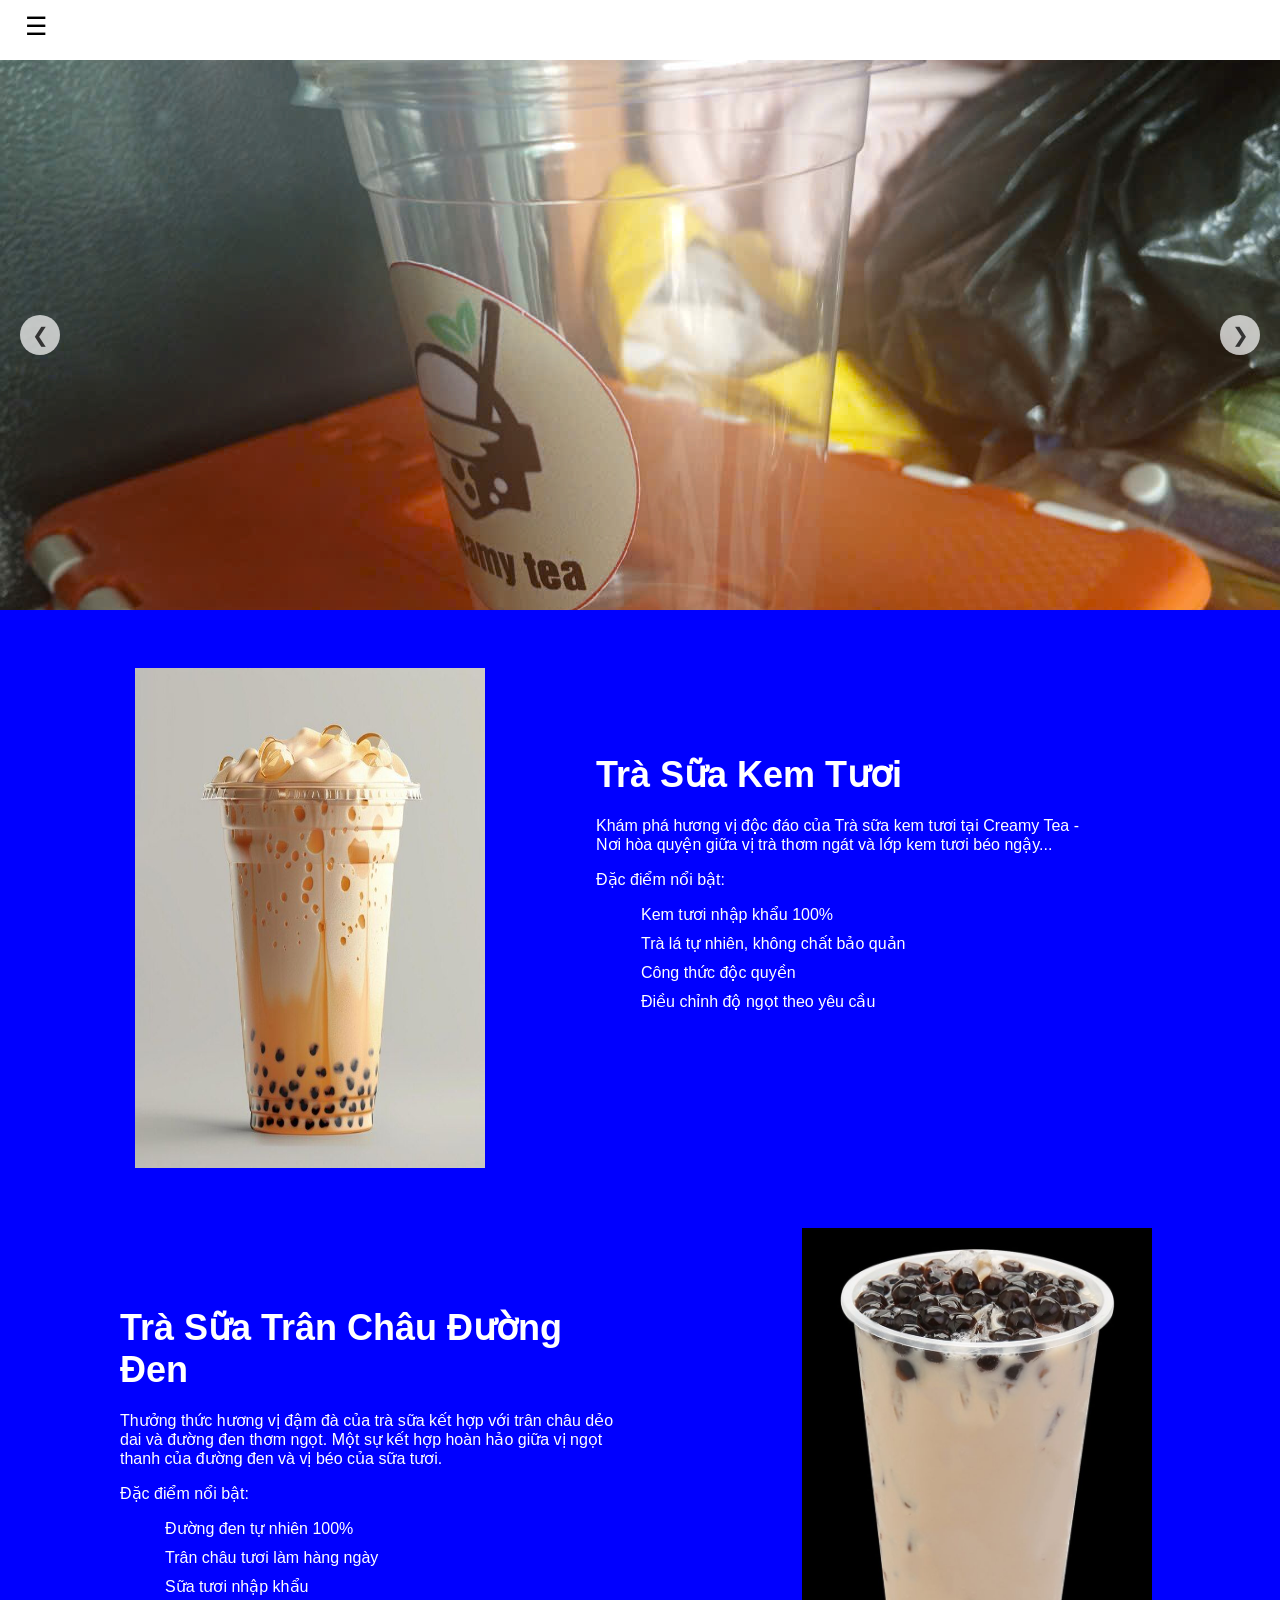
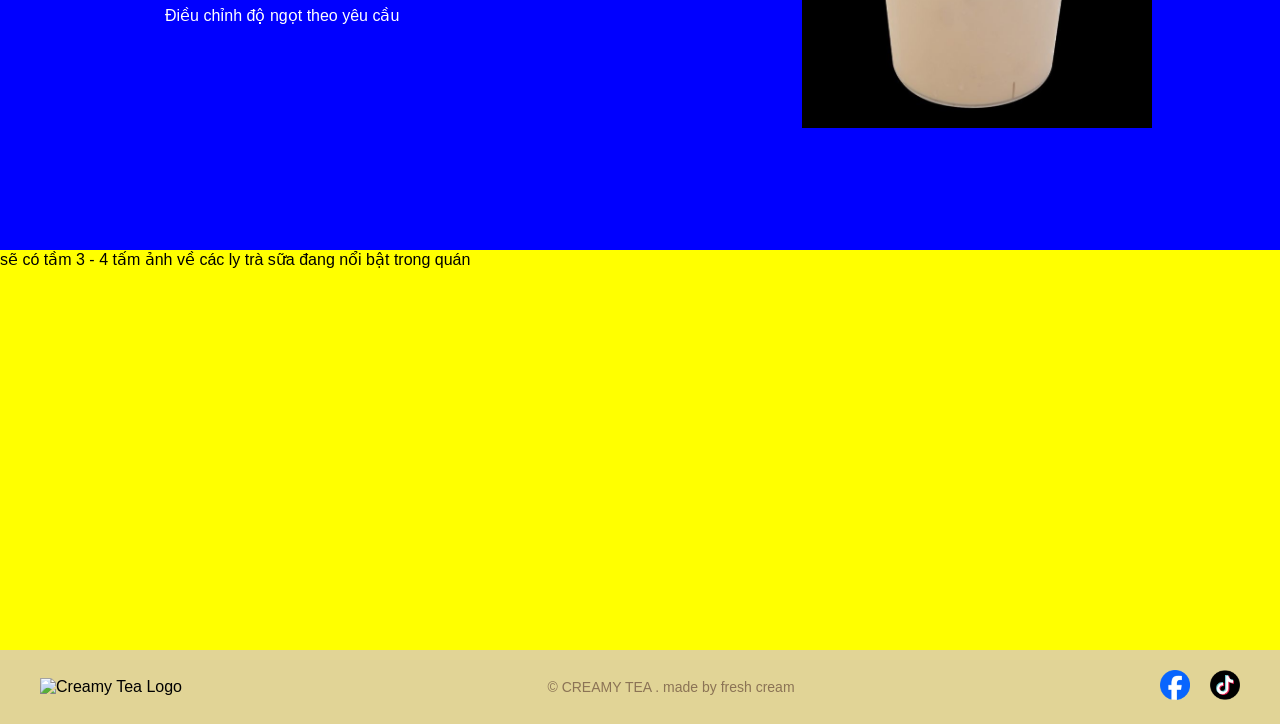
==== index.html @ b4806345 "init project" ====
<!DOCTYPE html>
<html lang="vi">
<head>
    <meta charset="UTF-8">
    <meta name="viewport" content="width=device-width, initial-scale=1.0">
    <title>Menu Toggle</title>
    <link rel="stylesheet" href="Styles/css2.css">
</head>	
<body>
<div class="tong">
    <div class="header">
        <div class="tren">
            <div class="iconcha">
                <div class="icon">☰</div>
            </div>
            <div class="menu">
                <nav>
                    <a href="#">Trang Chủ</a>
                    <a href="#">Về Chúng Tôi</a>
                    <a href="#">Menu</a>
                    <a href="#">Tin Tức</a>
                    <a href="#">Liên hệ</a>
                </nav>
            </div>
        </div>
    </div>
    <div class="anh1">
        <div class="slider">
            <div class="slides">
                <img src="images/z6484029260688_ad6834a02eac2099fd69224e13941f91.jpg" alt="Slide 1">
                <img src="images/z6484029275765_c1edc2a059b6dde6949c4bc2cd8860d1.jpg" alt="Slide 2">
                <img src="images/z6484029289187_9aa18e1adf08a17791298acce7031db7.jpg" alt="Slide 3">
            </div>
            <button class="prev">❮</button>
            <button class="next">❯</button>
        </div>
    </div>
	<div class="sanphamtuongchung">
	<div class="product-section">
        <img src="images/Chocolate Milk Photos - Download Free High-Quality Pictures _ Freepik.jpg" >
        <div class="intro-text">
            <h2>Trà Sữa Kem Tươi</h2>
            <p>Khám phá hương vị độc đáo của Trà sữa kem tươi tại Creamy Tea - Nơi hòa quyện giữa vị trà thơm ngát và lớp kem tươi béo ngậy...</p>
            <p>Đặc điểm nổi bật:</p>
            <ul>
                <li>Kem tươi nhập khẩu 100%</li>
                <li>Trà lá tự nhiên, không chất bảo quản</li>
                <li>Công thức độc quyền</li>
                <li>Điều chỉnh độ ngọt theo yêu cầu</li>
            </ul>
        </div>
    </div>
		<div class="chandauduongden">
		<img src="images/tải xuống.jpg">
			<div class="gioithieu2">
			<div class="chandauduongden-text">
            <h2>Trà Sữa Trân Châu Đường Đen</h2>
            <p>Thưởng thức hương vị đậm đà của trà sữa kết hợp với trân châu dẻo dai và đường đen thơm ngọt. Một sự kết hợp hoàn hảo giữa vị ngọt thanh của đường đen và vị béo của sữa tươi.</p>
            
            <p>Đặc điểm nổi bật:</p>
            <ul>
                <li>Đường đen tự nhiên 100%</li>
                <li>Trân châu tươi làm hàng ngày</li>
                <li>Sữa tươi nhập khẩu</li>
                <li>Điều chỉnh độ ngọt theo yêu cầu</li>
            </ul>
        </div>
			</div>
		</div>
    
  
</div>
	<div class="sanphamnoibat">
	sẽ có tầm 3 - 4 tấm ảnh về các ly trà sữa đang nổi bật trong quán
	</div>
	<div class="bottom">
        <div class="bottom-content">
            <div class="logo">
                <img src="../../CODE/logo.jpg" alt="Creamy Tea Logo" height="200" width="100">
            </div>
            <div class="copyright">
                © CREAMY TEA . made by fresh cream
            </div>
            <div class="social-icons">
                <a href="#"><img src="images/facebook logos vector (AI, EPS, SVG, PDF, CDR) free download_preview_rev_1.png" alt="Facebook"></a>
                <a href="#"><img src="images/Tik Tok Icon Circle PNG Transparent With Clear Background ID 473286 _ TopPNG_preview_rev_1.png" alt="TikTok"></a>
            </div>
        </div>
    </div>
</div>
<script>
    document.querySelector('.icon').addEventListener('click', function() {
        document.querySelector('.menu').classList.toggle('active');
    });
    
    
    let currentSlide = 0;
    const slides = document.querySelector('.slides');
    
    document.querySelector('.next').addEventListener('click', () => {
        currentSlide = (currentSlide + 1) % 3;
        slides.style.transform = `translateX(-${currentSlide * 33.33}%)`;
    });
    
    document.querySelector('.prev').addEventListener('click', () => {
        currentSlide = (currentSlide - 1 + 3) % 3;
        slides.style.transform = `translateX(-${currentSlide * 33.33}%)`;
    });
</script>
</body>
</html>
---- Styles/css2.css ----
@charset "utf-8";
/* CSS Document */
body {
    font-family: Arial,sans-serif;
    margin: 0;
    padding: 0;
}
.tong {
    height: 1200px;
}

.tren {
    width: 100%;
    height: 60px;
    position: relative;
}

.menu {
    position: fixed;
    top: -60px; /* Ẩn menu lên trên */
    left: 0;
    width: 100%;
    height: 60px;
    background: black;
    transition: 0.5s ease;
    z-index: 999;
    display: flex;
    justify-content: center;
    align-items: center;
}

.menu.active {
    top: 0; /* Khi active, menu hiện ra ở vị trí đầu trang */
}

.menu nav {
    display: flex;
    flex-direction: row;
    gap: 50px;
}

.menu a {
    color: white;
    text-decoration: none;
    font-size: 18px;
}

.anh1 {
    height: 550px;
    width: 100%;
    background: red;
    margin: 0;
    padding: 0;
}

.anh1 p {
    margin: 0;
    padding: 0;
}

.icon {
    font-size: 25px;
    cursor: pointer;
    padding: 10px;
    position: fixed;
    top: 2px;
    left: 15px;
    z-index: 1000;
    background: transparent;
    border-radius: 5px;
    color: black;
}
.header {
    background-image: url("../../../CODE/cv.jpg");
}
.sanphamtuongchung {
    height: 1200px;
    width: 100%;
    background: blue;
    display: flex;
    flex-direction: column;
    padding: 20px;
}

.sanphamtuongchung img {
    width: 350px;
    height: 500px;
    margin-left: 9%;
    margin-top: 3%;
}

.sanphamtuongchung .intro-text {
    color: white;
    margin-left: 45%;
    margin-top: -35%;
    max-width: 500px;
}

.sanphamtuongchung h2 {
    font-size: 36px;
    margin-bottom: 20px;
}

.sanphamtuongchung ul {
    list-style-type: none;
    padding-left: 20px;
}

.sanphamtuongchung ul li {
    margin: 10px 0;
    position: relative;
    padding-left: 25px;
}
.sanphamnoibat {
    height: 400px;
    width: 100%;
    background: yellow;
}

.bottom {
    width: 100%;
    background-color:#E1D496;
	/* Màu kem nhạt */
    padding: 20px 0;
}

.bottom-content {
    display: flex;
    justify-content: space-between;
    align-items: center;
    max-width: 1200px;
    margin: 0 auto;
    padding: 0 20px;
}

.logo img {
    height: 100px;
}

.copyright {
    color: #8B7355;  /* Màu nâu kem */
    font-size: 14px;
}

.social-icons {
    display: flex;
    gap: 20px;
}

.social-icons img {
    width: 30px;
    height: 30px;
}

.slider {
    position: relative;
    width: 100%;
    height: 550px;
    overflow: hidden;
}

.slides {
    display: flex;
    width: 300%;
    transition: transform 0.5s ease-in-out;
}

.slides img {
    width: 33.33%;
    height: 550px;
    object-fit: cover;
}

.prev, .next {
    position: absolute;
    top: 50%;
    transform: translateY(-50%);
    background: rgba(255, 255, 255, 0.7);  /* Màu trắng với độ trong suốt */
    color: #333;  /* Màu chữ tối */
    width: 40px;
    height: 40px;
    border-radius: 50%;  /* Làm tròn nút */
    cursor: pointer;
    border: none;
    font-size: 20px;
    display: flex;
    align-items: center;
    justify-content: center;
    transition: 0.3s;
}

.prev:hover, .next:hover {
    background: rgba(255, 255, 255, 0.9);  /* Tăng độ đậm khi hover */
}

.prev {
    left: 20px;
}

.next {
    right: 20px;
}
.chandauduongden {
    margin-top: 190px;
    margin-left: 750px;
    width: 350px;
    height: 500px;
}

.chandauduongden-text {
    color: white;
    margin-left: -650px;
    margin-top: -130%;
    max-width: 500px;
}

.chandauduongden-text h2 {
    font-size: 36px;
    margin-bottom: 20px;
}

.chandauduongden-text ul {
    list-style-type: none;
    padding-left: 20px;
}

.chandauduongden-text ul li {
    margin: 10px 0;
    position: relative;
    padding-left: 25px;
}
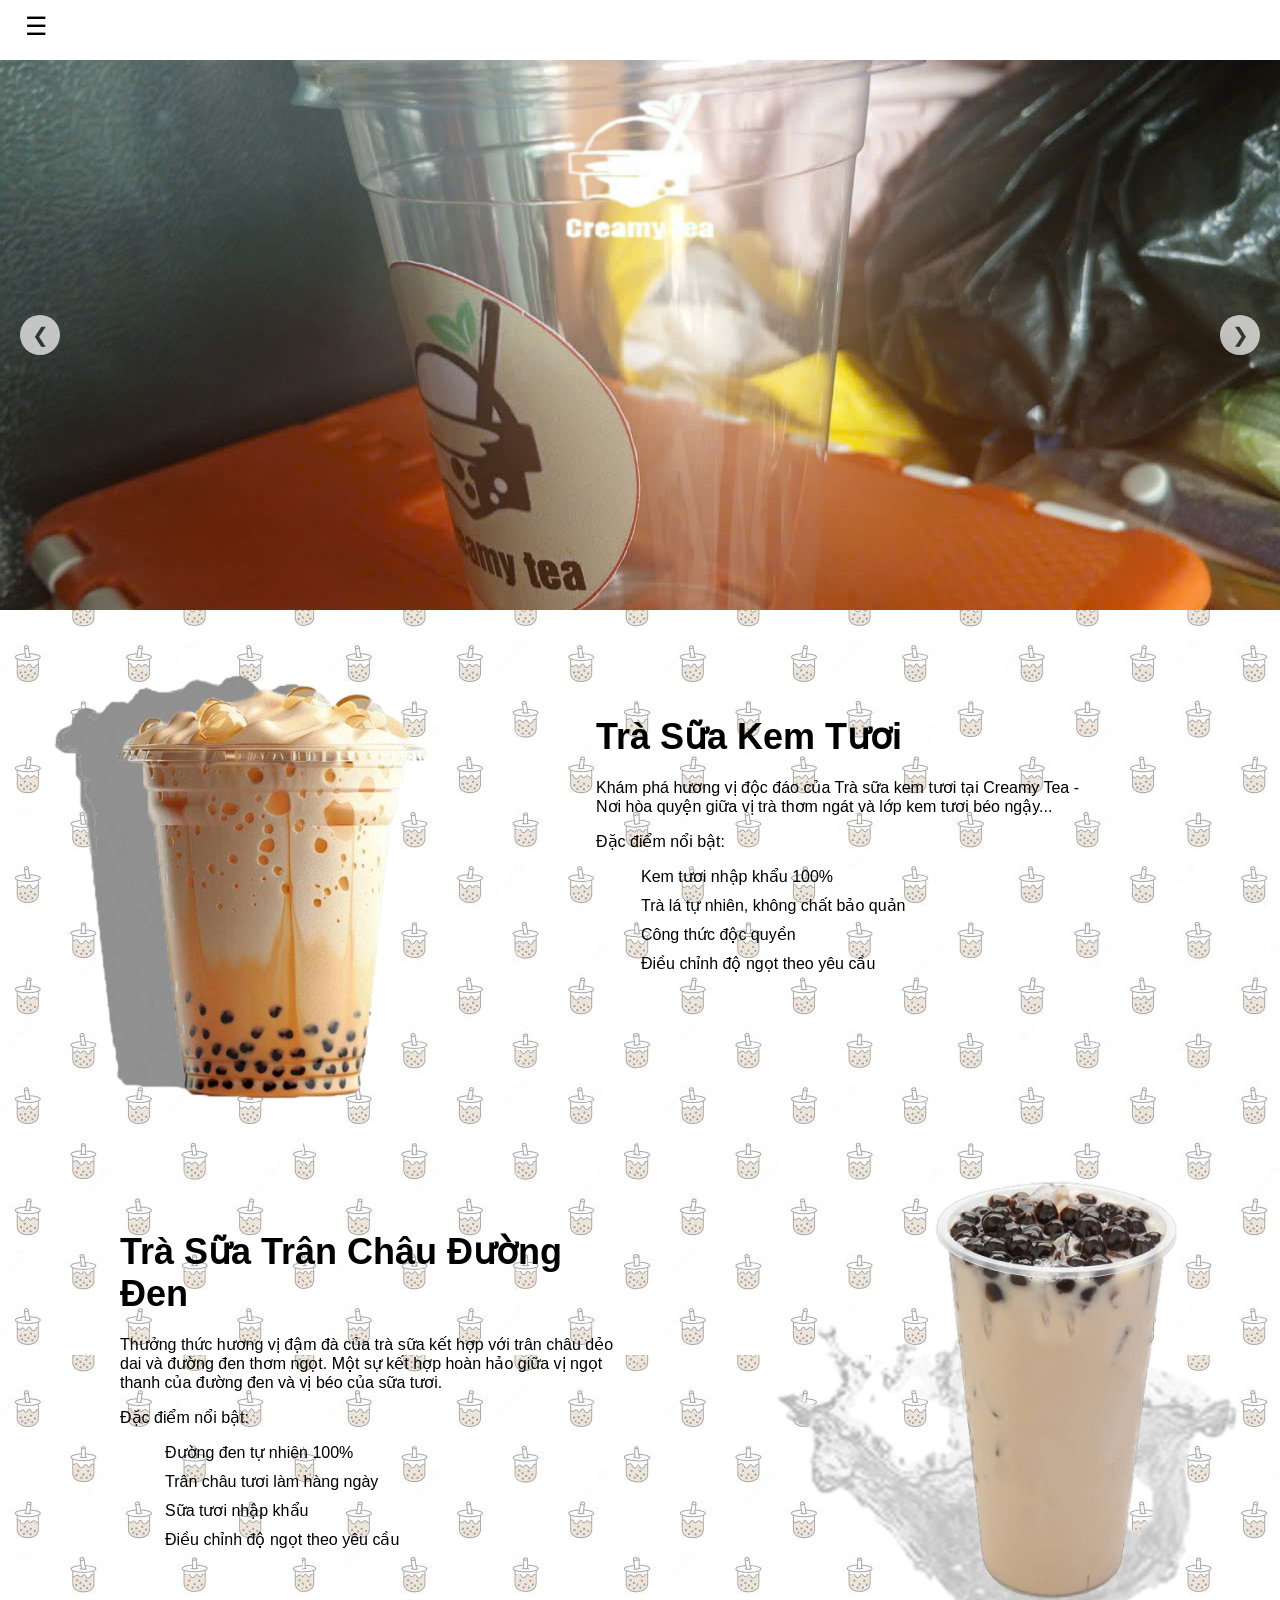
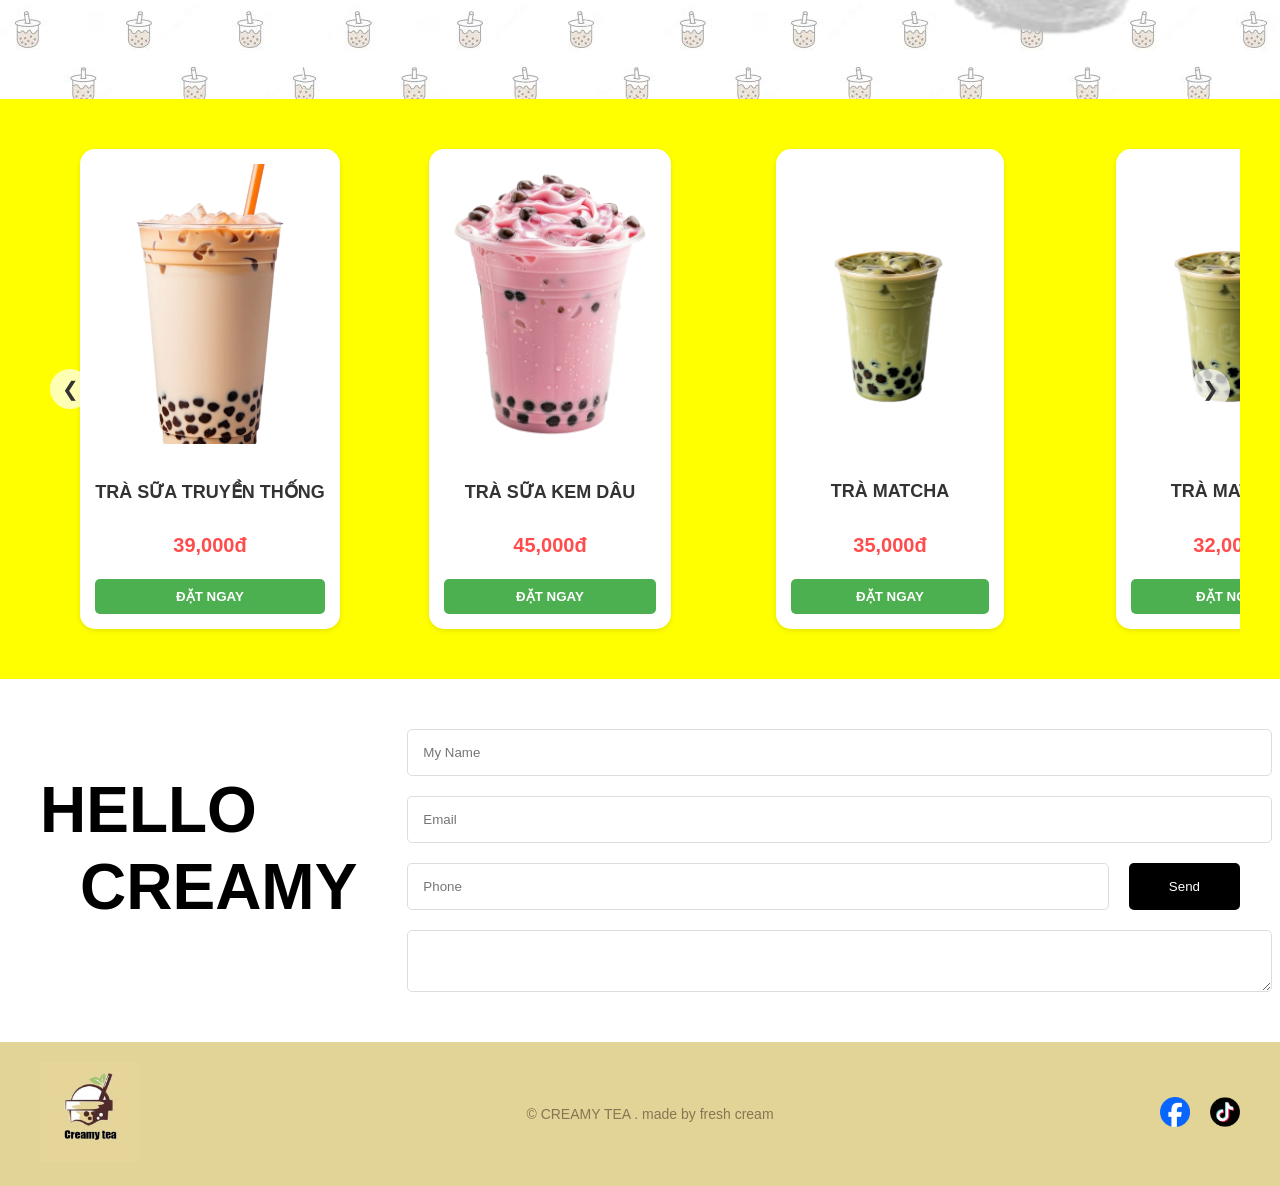
==== commit 344305a8: "ngay10/4" ====
--- a/index.html
+++ b/index.html
@@ -25,19 +25,24 @@
         </div>
     </div>
     <div class="anh1">
+        <img src="images/LOGO P2_preview_rev_1.png" class="anh1-overlay">
         <div class="slider">
             <div class="slides">
                 <img src="images/z6484029260688_ad6834a02eac2099fd69224e13941f91.jpg" alt="Slide 1">
                 <img src="images/z6484029275765_c1edc2a059b6dde6949c4bc2cd8860d1.jpg" alt="Slide 2">
                 <img src="images/z6484029289187_9aa18e1adf08a17791298acce7031db7.jpg" alt="Slide 3">
             </div>
+            <img src="images/LOGO P2_preview_rev_1.png" class="slider-overlay">
             <button class="prev">❮</button>
             <button class="next">❯</button>
         </div>
     </div>
 	<div class="sanphamtuongchung">
 	<div class="product-section">
-        <img src="images/Chocolate Milk Photos - Download Free High-Quality Pictures _ Freepik.jpg" >
+        <div class="image-container">
+            <img src="images/chocala_preview_rev_1.png" class="main-image">
+          
+        </div>
         <div class="intro-text">
             <h2>Trà Sữa Kem Tươi</h2>
             <p>Khám phá hương vị độc đáo của Trà sữa kem tươi tại Creamy Tea - Nơi hòa quyện giữa vị trà thơm ngát và lớp kem tươi béo ngậy...</p>
@@ -51,7 +56,7 @@
         </div>
     </div>
 		<div class="chandauduongden">
-		<img src="images/tải xuống.jpg">
+		<img src="images/anime water_preview_rev_1.png">
 			<div class="gioithieu2">
 			<div class="chandauduongden-text">
             <h2>Trà Sữa Trân Châu Đường Đen</h2>
@@ -71,19 +76,96 @@
   
 </div>
 	<div class="sanphamnoibat">
-	sẽ có tầm 3 - 4 tấm ảnh về các ly trà sữa đang nổi bật trong quán
-	</div>
+    <div class="gallery-container">
+        <div class="gallery">
+            <div class="gallery-item">
+                <div class="product-card">
+                    <img src="images/tea1.png" alt="Trà Sữa Nướng">
+                    <h3>TRÀ SỮA TRUYỀN THỐNG</h3>
+                    <p class="price">39,000đ</p>
+                    <button class="order-now">ĐẶT NGAY</button>
+                </div>
+            </div>
+            <div class="gallery-item">
+                <div class="product-card">
+                    <img src="images/tea2.png" alt="Trà Sữa Kem Tươi">
+                    <h3>TRÀ SỮA KEM DÂU</h3>
+                    <p class="price">45,000đ</p>
+                    <button class="order-now">ĐẶT NGAY</button>
+                </div>
+            </div>
+            <div class="gallery-item">
+                <div class="product-card">
+                    <img src="images/tea3.png" alt="Trà Sữa Trân Châu">
+                    <h3>TRÀ MATCHA</h3>
+                    <p class="price">35,000đ</p>
+                    <button class="order-now">ĐẶT NGAY</button>
+                </div>
+            </div>
+            <div class="gallery-item">
+                <div class="product-card">
+                    <img src="images/tea4.png" alt="Trà Đào">
+                    <h3>TRÀ MATCHA</h3>
+                    <p class="price">32,000đ</p>
+                    <button class="order-now">ĐẶT NGAY</button>
+                </div>
+            </div>
+            <div class="gallery-item">
+                <div class="product-card">
+                    <img src="images/tea5.png" alt="Trà Sữa Matcha">
+                    <h3>TRÀ SỮA KEM HẠT SOCOLA</h3>
+                    <p class="price">42,000đ</p>
+                    <button class="order-now">ĐẶT NGAY</button>
+                </div>
+            </div>
+            <div class="gallery-item">
+                <div class="product-card">
+                    <img src="images/tea6.png" alt="Trà Sữa Chocolate">
+                    <h3>TRÀ SỮA CHOCOLATE KEM TƯƠI</h3>
+                    <p class="price">38,000đ</p>
+                    <button class="order-now">ĐẶT NGAY</button>
+                </div>
+            </div>
+            <div class="gallery-item">
+                <div class="product-card">
+                    <img src="images/tea7.png" alt="Trà Sữa Olong">
+                    <h3>TRÀ DÂU</h3>
+                    <p class="price">36,000đ</p>
+                    <button class="order-now">ĐẶT NGAY</button>
+                </div>
+            </div>
+        </div>
+        <button class="gallery-prev">❮</button>
+        <button class="gallery-next">❯</button>
+    </div>
+</div>
+<div class="danhgia">
+    <div class="danhgia-left">
+        <h1>HELLO<br><span>CREAMY</span></h1>
+    </div>
+    <div class="danhgia-right">
+        <form>
+            <input type="text" placeholder="My Name">
+            <input type="email" placeholder="Email">
+            <div class="phone-send">
+                <input type="tel" placeholder="Phone">
+                <button type="submit">Send</button>
+            </div>
+            <textarea placeholder=""></textarea>
+        </form>
+    </div>
+</div>
 	<div class="bottom">
         <div class="bottom-content">
             <div class="logo">
-                <img src="../../CODE/logo.jpg" alt="Creamy Tea Logo" height="200" width="100">
+                <img src="Logo/logo.jpg" alt="Creamy Tea Logo" height="200" width="100">
             </div>
             <div class="copyright">
                 © CREAMY TEA . made by fresh cream
             </div>
             <div class="social-icons">
-                <a href="#"><img src="images/facebook logos vector (AI, EPS, SVG, PDF, CDR) free download_preview_rev_1.png" alt="Facebook"></a>
-                <a href="#"><img src="images/Tik Tok Icon Circle PNG Transparent With Clear Background ID 473286 _ TopPNG_preview_rev_1.png" alt="TikTok"></a>
+                <a href="https://www.facebook.com/profile.php?id=100065041573512&locale=vi_VN"><img src="images/facebook logos vector (AI, EPS, SVG, PDF, CDR) free download_preview_rev_1.png" alt="Facebook"></a>
+                <a href="https://www.tiktok.com/@hoangtran.chm?lang=vi-VN"><img src="images/Tik Tok Icon Circle PNG Transparent With Clear Background ID 473286 _ TopPNG_preview_rev_1.png" alt="TikTok"></a>
             </div>
         </div>
     </div>
@@ -106,6 +188,26 @@
         currentSlide = (currentSlide - 1 + 3) % 3;
         slides.style.transform = `translateX(-${currentSlide * 33.33}%)`;
     });
+    // Thêm vào phần script cuối file
+    let currentGalleryPosition = 0;
+    const gallery = document.querySelector('.gallery');
+    const itemCount = document.querySelectorAll('.gallery-item').length;
+    const itemsPerView = 2;
+    const maxPosition = itemCount - itemsPerView;
+    
+    document.querySelector('.gallery-next').addEventListener('click', () => {
+        if (currentGalleryPosition < maxPosition) {
+            currentGalleryPosition++;
+            gallery.style.transform = `translateX(-${currentGalleryPosition * 25}%)`;
+        }
+    });
+    
+    document.querySelector('.gallery-prev').addEventListener('click', () => {
+        if (currentGalleryPosition > 0) {
+            currentGalleryPosition--;
+            gallery.style.transform = `translateX(-${currentGalleryPosition * 25}%)`;
+        }
+    });
 </script>
 </body>
 </html>
--- a/Styles/css2.css
+++ b/Styles/css2.css
@@ -7,6 +7,7 @@
 }
 .tong {
     height: 1200px;
+	width: 100%;
 }
 
 .tren {
@@ -51,6 +52,18 @@
     background: red;
     margin: 0;
     padding: 0;
+    position: relative; /* Thêm position relative */
+}
+
+.anh1-overlay {
+    position: absolute;
+    width: 150px;
+    height: 150px;
+    left: 50%;  /* Đặt vị trí giữa */
+    transform: translateX(-50%);  /* Căn giữa chính xác */
+    top: 30px;
+    z-index: 2;
+    /* Loại bỏ border-radius và border */
 }
 
 .anh1 p {
@@ -74,23 +87,44 @@
     background-image: url("../../../CODE/cv.jpg");
 }
 .sanphamtuongchung {
-    height: 1200px;
-    width: 100%;
-    background: blue;
+    height: auto;  /* Thay đổi từ 1200px thành auto */
+    width: 100%;
+    background-image: url("../images/background2.jpg");
     display: flex;
     flex-direction: column;
     padding: 20px;
 }
-
+.sanphamtuongchung p
+{
+color: black;
+}
 .sanphamtuongchung img {
-    width: 350px;
-    height: 500px;
-    margin-left: 9%;
-    margin-top: 3%;
+    .image-container {
+        position: relative;
+        width: 350px;
+        margin-left: 9%;
+        margin-top: 3%;
+    }
+    
+    .main-image {
+        width: 100%;
+        height: 500px;
+    }
+    
+    .overlay-image {
+        position: absolute;
+        width: 150px;
+        height: 150px;
+        right: -30px;
+        top: -20px;  /* Thay đổi từ bottom thành top */
+        border-radius: 50%;
+        border: 5px solid white;
+        box-shadow: 0 2px 10px rgba(0,0,0,0.2);
+    }
 }
 
 .sanphamtuongchung .intro-text {
-    color: white;
+    color: black;
     margin-left: 45%;
     margin-top: -35%;
     max-width: 500px;
@@ -99,22 +133,90 @@
 .sanphamtuongchung h2 {
     font-size: 36px;
     margin-bottom: 20px;
+    color: black;
 }
 
 .sanphamtuongchung ul {
     list-style-type: none;
     padding-left: 20px;
+    color: black;
 }
 
 .sanphamtuongchung ul li {
     margin: 10px 0;
     position: relative;
     padding-left: 25px;
+   color: black;
 }
 .sanphamnoibat {
-    height: 400px;
-    width: 100%;
+    height: auto;  /* Đã có sẵn là auto */
+    width: 100%;
+    padding: 40px 0;
     background: yellow;
+}
+
+.bottom {
+    width: 100%;
+    height: auto;  /* Thêm height: auto */
+    background-color: #E1D496;
+    padding: 20px 0;
+}
+
+.gallery-container {
+    position: relative;
+    max-width: 1200px;
+    margin: 0 auto;
+    overflow: hidden;
+}
+
+.gallery {
+    display: flex;
+    transition: transform 0.5s ease;
+}
+
+.gallery-item {
+    width: 280px;  /* Chiều rộng cố định */
+    margin: 0 10px; /* Khoảng cách giữa các items */
+    padding: 10px;
+    transition: transform 0.3s ease;
+    display: flex;
+    align-items: center;
+    justify-content: center;
+}
+
+.gallery-item img {
+    width: 260px;  /* Chiều rộng cố định cho ảnh */
+    height: 260px; /* Chiều cao cố định cho ảnh */
+    object-fit: cover;
+    border-radius: 10px;
+}
+
+.gallery-item:hover {
+    transform: scale(1.05);
+}
+
+.gallery-prev, .gallery-next {
+    position: absolute;
+    top: 50%;
+    transform: translateY(-50%);
+    background: rgba(255, 255, 255, 0.7);
+    color: #333;
+    width: 40px;
+    height: 40px;
+    border-radius: 50%;
+    cursor: pointer;
+    border: none;
+    font-size: 20px;
+    display: flex;
+    align-items: center;
+    justify-content: center;
+}
+
+.gallery-prev { left: 10px; }
+.gallery-next { right: 10px; }
+
+.gallery-prev:hover, .gallery-next:hover {
+    background: rgba(255, 255, 255, 0.9);
 }
 
 .bottom {
@@ -158,6 +260,8 @@
     height: 550px;
     overflow: hidden;
 }
+
+
 
 .slides {
     display: flex;
@@ -229,3 +333,181 @@
     position: relative;
     padding-left: 25px;
 }
+
+@media screen and (max-width : 1244px ){
+    .sanphamtuongchung {
+        padding: 10px;
+    }
+
+    .sanphamtuongchung img {
+        width: 80%;
+        height: auto;
+        margin: 0 auto;
+        display: block;
+        float: none;
+    }
+
+    .sanphamtuongchung .intro-text {
+        margin: 20px auto;
+        width: 90%;
+        text-align: center;
+    }
+
+    .chandauduongden {
+        margin: 20px auto;
+        width: 80%;
+        height: auto;
+    }
+
+    .chandauduongden img {
+        width: 100%;
+        height: auto;
+    }
+
+    .chandauduongden-text {
+        margin: 20px auto;
+        width: 90%;
+        text-align: center;
+    }
+
+    .bottom-content {
+        flex-direction: column;
+        text-align: center;
+        gap: 20px;
+    }
+
+    .menu nav {
+        gap: 20px;
+    }
+
+    .menu a {
+        font-size: 16px;
+    }
+}
+
+@media screen and (max-width : 1242px ){
+    .menu nav {
+        gap: 10px;
+    }
+
+    .menu a {
+        font-size: 14px;
+    }
+}
+.product-card {
+    background: #fff;
+    border-radius: 15px;
+    padding: 15px;
+    text-align: center;
+    box-shadow: 0 2px 5px rgba(0,0,0,0.1);
+    height: 450px; /* Chiều cao cố định */
+    display: flex;
+    flex-direction: column;
+    justify-content: space-between;
+}
+
+.product-card img {
+    width: 100%;
+    height: 280px; /* Chiều cao cố định cho ảnh */
+    object-fit: cover;
+    border-radius: 10px;
+    margin-bottom: 15px;
+}
+
+.gallery-item {
+    min-width: 25%;
+    padding: 10px;
+    transition: transform 0.3s ease;
+    display: flex; /* Thêm display flex */
+    align-items: stretch; /* Căn chỉnh các item cùng chiều cao */
+}
+
+.product-card h3 {
+    font-size: 18px;
+    margin: 10px 0;
+    color: #333;
+}
+
+.price {
+    color: #ff4d4d;
+    font-size: 20px;
+    font-weight: bold;
+    margin: 10px 0;
+}
+
+.order-now {
+    background: #4CAF50;
+    color: white;
+    padding: 10px 25px;
+    border: none;
+    border-radius: 5px;
+    cursor: pointer;
+    font-weight: bold;
+    transition: all 0.3s ease;
+}
+
+.order-now:hover {
+    opacity: 0.9;
+}
+.danhgia {
+    max-width: 1200px;
+    margin: 50px auto;
+    display: flex;
+    gap: 50px;
+    padding: 0 20px;
+}
+
+.danhgia-left h1 { 
+    font-size: 64px; 
+}
+
+.danhgia-left h1 span {
+    margin-left: 40px;  /* Thêm khoảng cách cho chữ CREAMY */
+    display: inline-block;
+}
+
+.danhgia-right {
+    flex: 2;
+}
+
+.danhgia-left h1 {
+    font-size: 64px;
+    font-weight: bold;
+    line-height: 1.2;
+}
+
+.danhgia-right form {
+    display: flex;
+    flex-direction: column;
+    gap: 20px;
+}
+
+.danhgia-right input,
+.danhgia-right textarea {
+    width: 100%;
+    padding: 15px;
+    border: 1px solid #ddd;
+    border-radius: 5px;
+}
+
+.phone-send {
+    display: flex;
+    gap: 20px;
+}
+
+.phone-send input {
+    flex: 1;
+}
+
+.phone-send button {
+    padding: 15px 40px;
+    background: #000;
+    color: #fff;
+    border: none;
+    border-radius: 5px;
+    cursor: pointer;
+}
+
+.phone-send button:hover {
+    opacity: 0.9;
+}
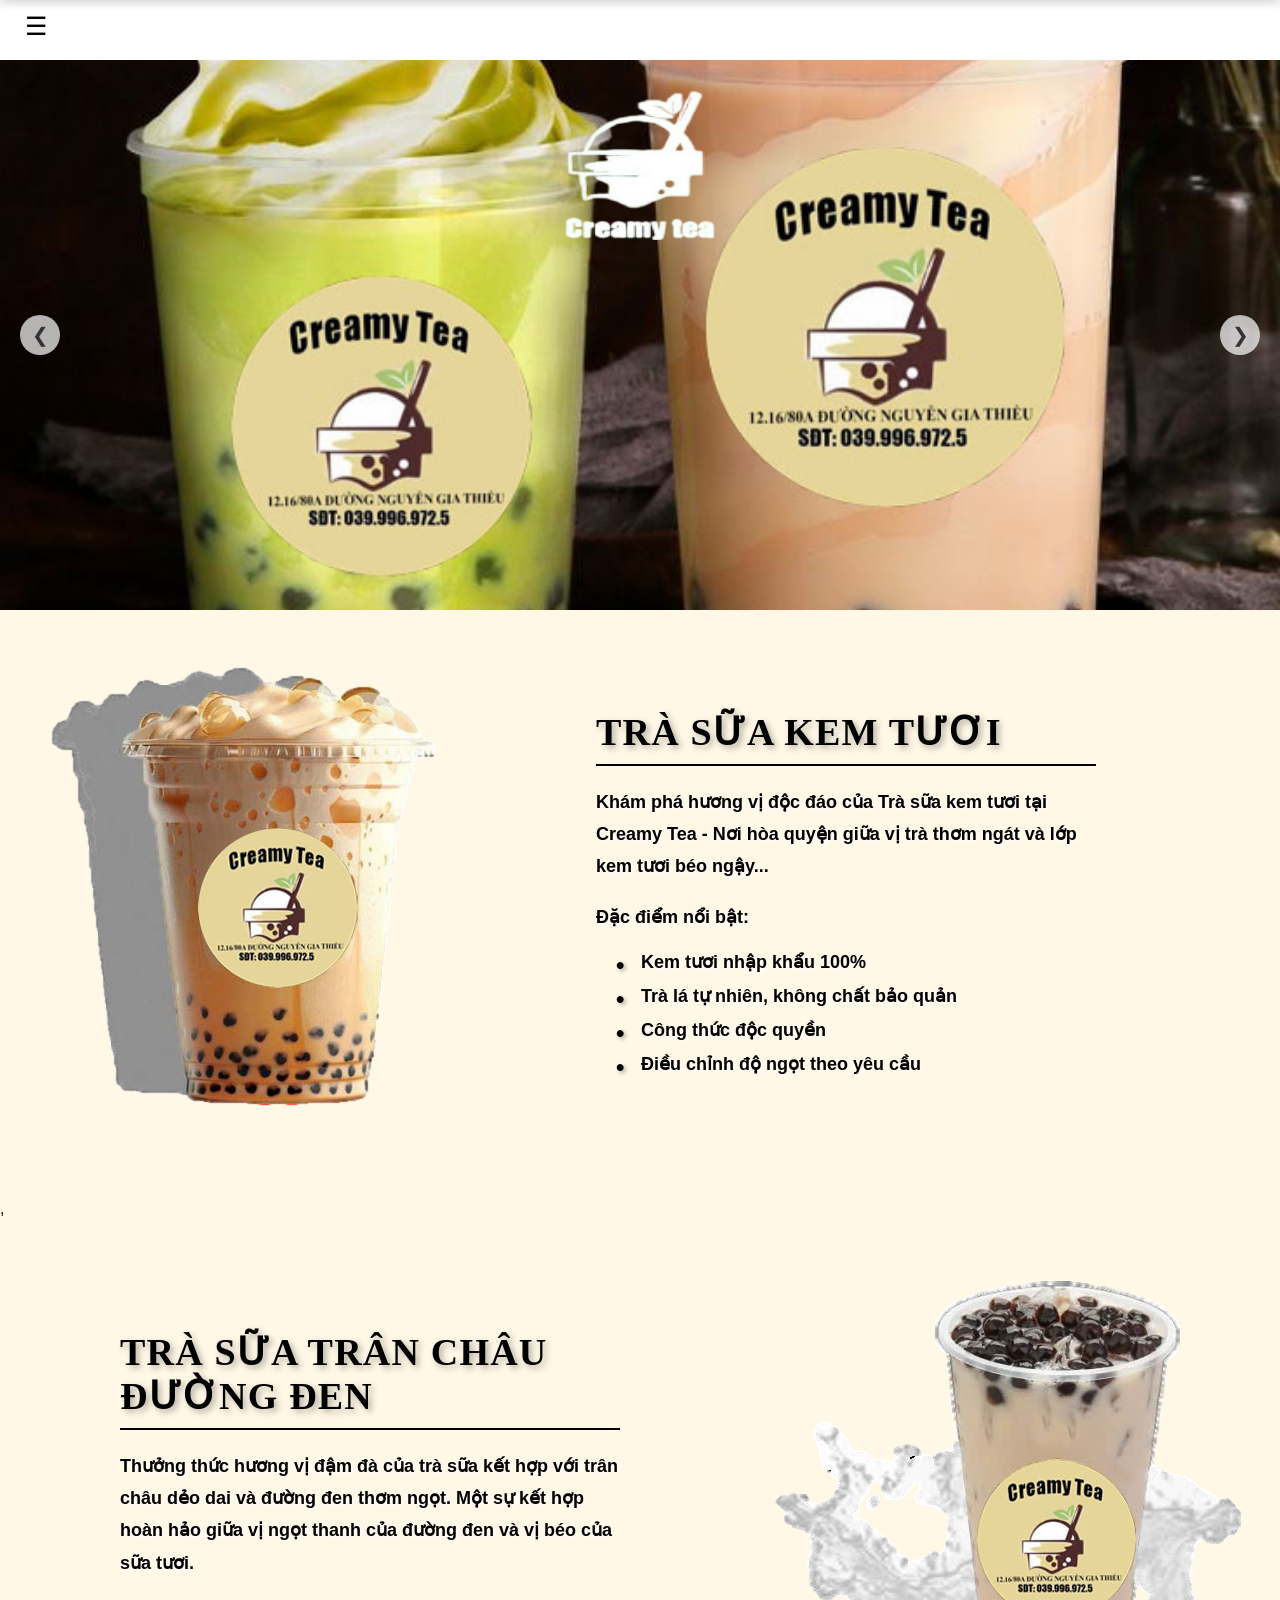
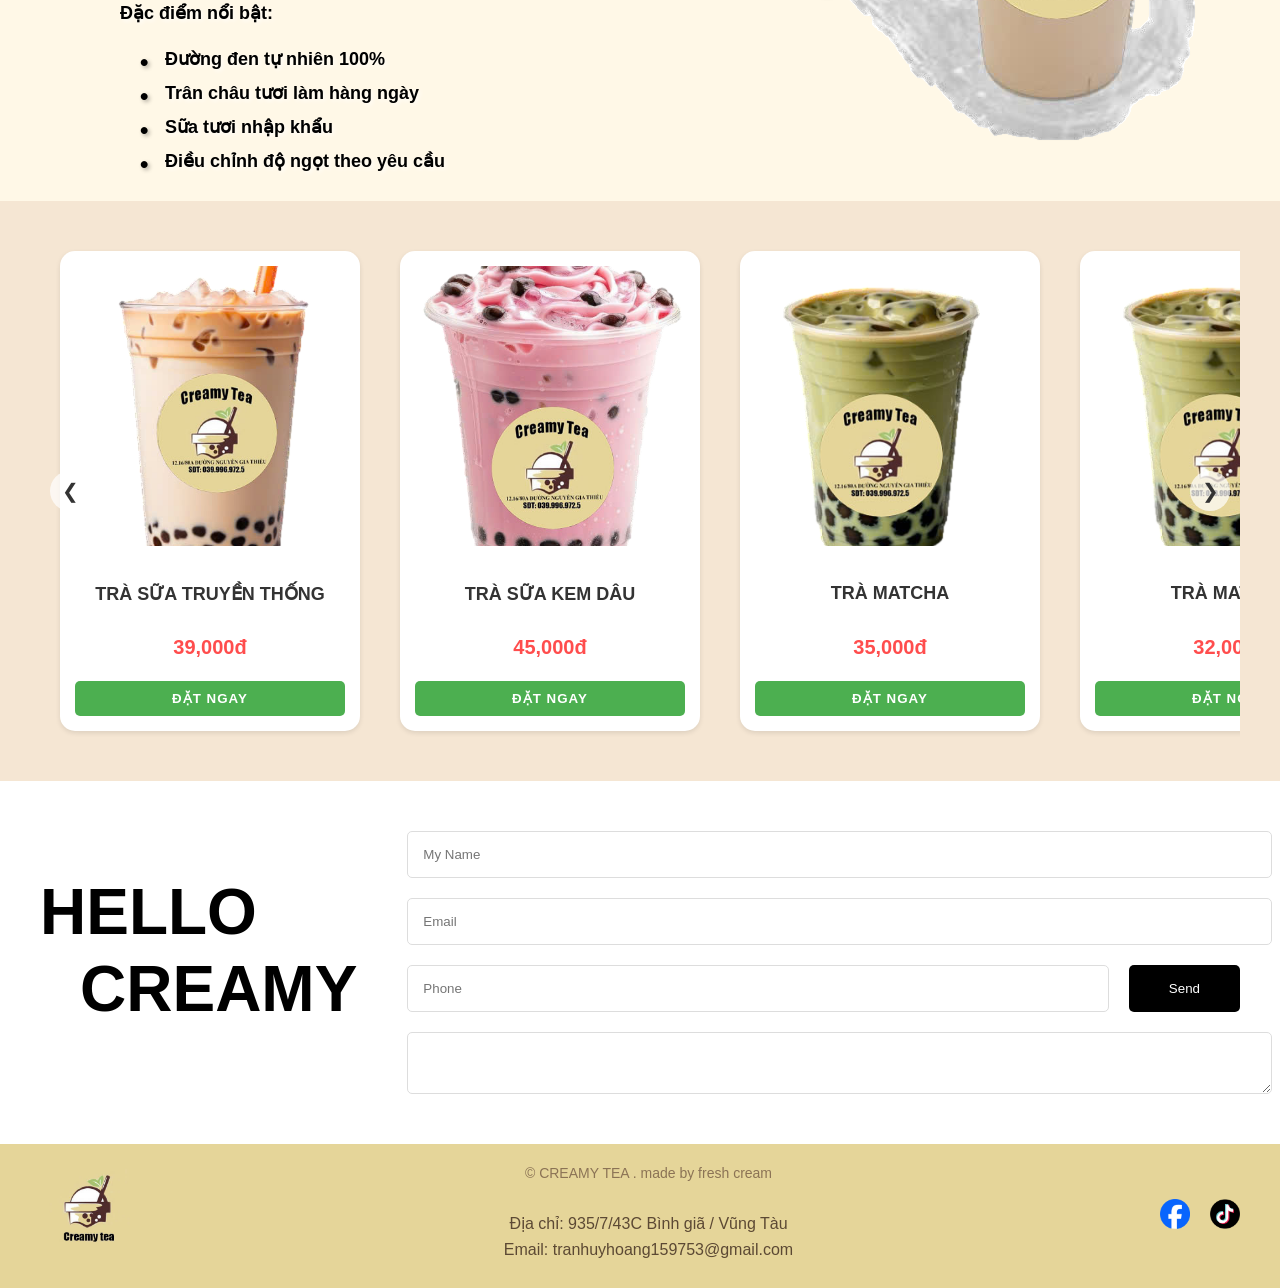
==== commit 8fd85c50: "ganxong" ====
--- a/index.html
+++ b/index.html
@@ -15,9 +15,9 @@
             </div>
             <div class="menu">
                 <nav>
-                    <a href="#">Trang Chủ</a>
-                    <a href="#">Về Chúng Tôi</a>
-                    <a href="#">Menu</a>
+                    <a href="index.html">Trang Chủ</a>
+                    <a href="index2.html">Về Chúng Tôi</a>
+                    <a href="menu.html">Menu</a>
                     <a href="#">Tin Tức</a>
                     <a href="#">Liên hệ</a>
                 </nav>
@@ -28,9 +28,9 @@
         <img src="images/LOGO P2_preview_rev_1.png" class="anh1-overlay">
         <div class="slider">
             <div class="slides">
-                <img src="images/z6484029260688_ad6834a02eac2099fd69224e13941f91.jpg" alt="Slide 1">
-                <img src="images/z6484029275765_c1edc2a059b6dde6949c4bc2cd8860d1.jpg" alt="Slide 2">
-                <img src="images/z6484029289187_9aa18e1adf08a17791298acce7031db7.jpg" alt="Slide 3">
+                <img src="images/image/3.jpg" alt="Slide 1" height="550px">
+                <img src="images/image/2.jpg" alt="Slide 2" height="550px">
+                <img src="images/image/1.jpg" alt="Slide 3" height="550px">
             </div>
             <img src="images/LOGO P2_preview_rev_1.png" class="slider-overlay">
             <button class="prev">❮</button>
@@ -40,7 +40,7 @@
 	<div class="sanphamtuongchung">
 	<div class="product-section">
         <div class="image-container">
-            <img src="images/chocala_preview_rev_1.png" class="main-image">
+            <img src="images/image/4_preview_rev_1.png" class="main-image">
           
         </div>
         <div class="intro-text">
@@ -56,7 +56,7 @@
         </div>
     </div>
 		<div class="chandauduongden">
-		<img src="images/anime water_preview_rev_1.png">
+		<img src="images/image/5_preview_rev_1.png">
 			<div class="gioithieu2">
 			<div class="chandauduongden-text">
             <h2>Trà Sữa Trân Châu Đường Đen</h2>
@@ -80,7 +80,7 @@
         <div class="gallery">
             <div class="gallery-item">
                 <div class="product-card">
-                    <img src="images/tea1.png" alt="Trà Sữa Nướng">
+                    <img src="images/image/6_preview_rev_1.png" alt="Trà Sữa Nướng">
                     <h3>TRÀ SỮA TRUYỀN THỐNG</h3>
                     <p class="price">39,000đ</p>
                     <button class="order-now">ĐẶT NGAY</button>
@@ -88,7 +88,7 @@
             </div>
             <div class="gallery-item">
                 <div class="product-card">
-                    <img src="images/tea2.png" alt="Trà Sữa Kem Tươi">
+                    <img src="images/image/7_preview_rev_1.png" alt="Trà Sữa Kem Tươi">
                     <h3>TRÀ SỮA KEM DÂU</h3>
                     <p class="price">45,000đ</p>
                     <button class="order-now">ĐẶT NGAY</button>
@@ -96,7 +96,7 @@
             </div>
             <div class="gallery-item">
                 <div class="product-card">
-                    <img src="images/tea3.png" alt="Trà Sữa Trân Châu">
+                    <img src="images/image/8_preview_rev_1.png" alt="Trà Sữa Trân Châu">
                     <h3>TRÀ MATCHA</h3>
                     <p class="price">35,000đ</p>
                     <button class="order-now">ĐẶT NGAY</button>
@@ -104,7 +104,7 @@
             </div>
             <div class="gallery-item">
                 <div class="product-card">
-                    <img src="images/tea4.png" alt="Trà Đào">
+                    <img src="images/image/8_preview_rev_1.png" alt="Trà Đào">
                     <h3>TRÀ MATCHA</h3>
                     <p class="price">32,000đ</p>
                     <button class="order-now">ĐẶT NGAY</button>
@@ -112,7 +112,7 @@
             </div>
             <div class="gallery-item">
                 <div class="product-card">
-                    <img src="images/tea5.png" alt="Trà Sữa Matcha">
+                    <img src="images/image/9_preview_rev_1.png" alt="Trà Sữa Matcha">
                     <h3>TRÀ SỮA KEM HẠT SOCOLA</h3>
                     <p class="price">42,000đ</p>
                     <button class="order-now">ĐẶT NGAY</button>
@@ -120,15 +120,15 @@
             </div>
             <div class="gallery-item">
                 <div class="product-card">
-                    <img src="images/tea6.png" alt="Trà Sữa Chocolate">
+                    <img src="images/image/10_preview_rev_1.png" alt="Trà Sữa Chocolate">
                     <h3>TRÀ SỮA CHOCOLATE KEM TƯƠI</h3>
-                    <p class="price">38,000đ</p>
-                    <button class="order-now">ĐẶT NGAY</button>
-                </div>
-            </div>
-            <div class="gallery-item">
-                <div class="product-card">
-                    <img src="images/tea7.png" alt="Trà Sữa Olong">
+                    <p class="price">5 tỏi</p>
+                    <button class="order-now">ĐẶT NGAY</button>
+                </div>
+            </div>
+            <div class="gallery-item">
+                <div class="product-card">
+                    <img src="images/image/11_preview_rev_1.png" alt="Trà Sữa Olong">
                     <h3>TRÀ DÂU</h3>
                     <p class="price">36,000đ</p>
                     <button class="order-now">ĐẶT NGAY</button>
@@ -158,21 +158,33 @@
 	<div class="bottom">
         <div class="bottom-content">
             <div class="logo">
-                <img src="Logo/logo.jpg" alt="Creamy Tea Logo" height="200" width="100">
-            </div>
-            <div class="copyright">
-                © CREAMY TEA . made by fresh cream
+                <img src="Logo/logo.jpg" alt="Creamy Tea Logo">
+            </div>
+            <div class="info-container">
+                <div class="copyright">
+                    © CREAMY TEA . made by fresh cream
+                </div>
+                <div class="contact-info">
+                    <p class="address">Địa chỉ: 935/7/43C Bình giã / Vũng Tàu</p>
+                    <p class="email">Email: tranhuyhoang159753@gmail.com</p>
+                </div>
             </div>
             <div class="social-icons">
-                <a href="https://www.facebook.com/profile.php?id=100065041573512&locale=vi_VN"><img src="images/facebook logos vector (AI, EPS, SVG, PDF, CDR) free download_preview_rev_1.png" alt="Facebook"></a>
-                <a href="https://www.tiktok.com/@hoangtran.chm?lang=vi-VN"><img src="images/Tik Tok Icon Circle PNG Transparent With Clear Background ID 473286 _ TopPNG_preview_rev_1.png" alt="TikTok"></a>
-            </div>
-        </div>
-    </div>
-</div>
+                <a href="https://www.facebook.com/profile.php?id=100065041573512&locale=vi_VN">
+                    <img src="images/facebook logos vector (AI, EPS, SVG, PDF, CDR) free download_preview_rev_1.png" alt="Facebook">
+                </a>
+                <a href="https://www.tiktok.com/@hoangtran.chm?lang=vi-VN">
+                    <img src="images/Tik Tok Icon Circle PNG Transparent With Clear Background ID 473286 _ TopPNG_preview_rev_1.png" alt="TikTok">
+                </a>
+            </div>
+        </div>
+    </div>
+</div>,
 <script>
     document.querySelector('.icon').addEventListener('click', function() {
         document.querySelector('.menu').classList.toggle('active');
+        this.classList.toggle('active');
+        this.innerHTML = this.classList.contains('active') ? '✖' : '☰';
     });
     
     
@@ -188,7 +200,6 @@
         currentSlide = (currentSlide - 1 + 3) % 3;
         slides.style.transform = `translateX(-${currentSlide * 33.33}%)`;
     });
-    // Thêm vào phần script cuối file
     let currentGalleryPosition = 0;
     const gallery = document.querySelector('.gallery');
     const itemCount = document.querySelectorAll('.gallery-item').length;
@@ -198,16 +209,29 @@
     document.querySelector('.gallery-next').addEventListener('click', () => {
         if (currentGalleryPosition < maxPosition) {
             currentGalleryPosition++;
-            gallery.style.transform = `translateX(-${currentGalleryPosition * 25}%)`;
+            gallery.style.transform = `translateX(-${currentGalleryPosition * 35}%)`;
         }
     });
     
-    document.querySelector('.gallery-prev').addEventListener('click', () => {
-        if (currentGalleryPosition > 0) {
-            currentGalleryPosition--;
-            gallery.style.transform = `translateX(-${currentGalleryPosition * 25}%)`;
-        }
-    });
+   
+</script>
+<script>
+    const observer = new IntersectionObserver((entries) => {
+        entries.forEach(entry => {
+            if (entry.isIntersecting) {
+                entry.target.classList.add('active');
+            }
+        });
+    }, {
+        threshold: 0.1
+    });
+
+    // Thêm class fade-in và observe các phần tử
+    document.querySelectorAll('.product-section, .chandauduongden, .sanphamnoibat, .danhgia, .gallery-item').forEach((el) => {
+        el.classList.add('fade-in');
+        observer.observe(el);
+    });
+    
 </script>
 </body>
 </html>
--- a/Styles/css2.css
+++ b/Styles/css2.css
@@ -18,16 +18,30 @@
 
 .menu {
     position: fixed;
-    top: -60px; /* Ẩn menu lên trên */
+    top: -60px;
     left: 0;
     width: 100%;
     height: 60px;
-    background: black;
+    background: linear-gradient(to right, #8B7355, #6B563D); /* Gradient màu nâu sang trọng */
     transition: 0.5s ease;
     z-index: 999;
     display: flex;
     justify-content: center;
     align-items: center;
+    box-shadow: 0 2px 10px rgba(0,0,0,0.2); /* Thêm bóng đổ nhẹ */
+}
+
+.menu a {
+    color: #ffffff; /* Màu chữ kem nhạt */
+    text-decoration: none;
+    font-size: 18px;
+    font-weight: 500;
+    transition: 0.3s ease;
+}
+
+.menu a:hover {
+    color: white; /* Màu be khi hover */
+    transform: scale(1.05);
 }
 
 .menu.active {
@@ -82,6 +96,21 @@
     background: transparent;
     border-radius: 5px;
     color: black;
+    transition: all 0.3s ease;
+}
+
+.icon.active {
+    color: white;
+  
+}
+
+.menu.active {
+    top: 0;
+}
+
+/* Xóa bỏ .menu.active a để giữ nguyên màu chữ */
+.menu.active a {
+    color: #ffffff;
 }
 .header {
     background-image: url("../../../CODE/cv.jpg");
@@ -89,7 +118,7 @@
 .sanphamtuongchung {
     height: auto;  /* Thay đổi từ 1200px thành auto */
     width: 100%;
-    background-image: url("../images/background2.jpg");
+    background-image: url("../Images/background01.jpg");
     display: flex;
     flex-direction: column;
     padding: 20px;
@@ -149,16 +178,15 @@
    color: black;
 }
 .sanphamnoibat {
-    height: auto;  /* Đã có sẵn là auto */
+    height: auto;
     width: 100%;
     padding: 40px 0;
-    background: yellow;
+    background-color: #F5E6D3;  /* Thay yellow bằng màu be nhạt */
 }
 
 .bottom {
     width: 100%;
-    height: auto;  /* Thêm height: auto */
-    background-color: #E1D496;
+    background-color: #FFF8E7;  /* Màu nền sáng */
     padding: 20px 0;
 }
 
@@ -219,12 +247,62 @@
     background: rgba(255, 255, 255, 0.9);
 }
 
-.bottom {
-    width: 100%;
-    background-color:#E1D496;
-	/* Màu kem nhạt */
-    padding: 20px 0;
-}
+
+    /* Màu nền chính */
+    .sanphamtuongchung {
+        height: auto;
+        width: 100%;
+        background-color: #FFF8E7;  /* Thay background-image bằng màu kem nhạt */
+        display: flex;
+        flex-direction: column;
+        padding: 20px;
+    }
+    
+    .sanphamnoibat {
+        height: auto;
+        width: 100%;
+        padding: 40px 0;
+        background-color: #F5E6D3;  /* Thay yellow bằng màu be nhạt */
+    }
+    
+    .order-now {
+        background: #8B7355;  /* Thay #4CAF50 bằng màu nâu ấm */
+        color: white;
+        padding: 10px 25px;
+        border: none;
+        border-radius: 5px;
+        cursor: pointer;
+        font-weight: bold;
+        transition: all 0.3s ease;
+    }
+    
+    .order-now:hover {
+        background: #6B563D;  /* Màu nâu đậm khi hover */
+    }
+    
+    .price {
+        color: #C17817;  /* Thay #ff4d4d bằng màu cam đất */
+        font-size: 20px;
+        font-weight: bold;
+        margin: 10px 0;
+    }
+    
+    .bottom {
+        width: 100%;
+        background-color: #e5d599;  /* Thay #E1D496 bằng màu be đậm */
+        padding: 20px 0;
+    }
+    
+    /* Màu chữ trong phần giới thiệu */
+    .intro-text h2, .chandauduongden-text h2 {
+        color: #5C4033;  /* Màu nâu chocolate */
+    }
+    
+    .intro-text p, .chandauduongden-text p,
+    .intro-text ul li, .chandauduongden-text ul li {
+        color: #6B4423;  /* Màu nâu gỗ */
+    }
+
 
 .bottom-content {
     display: flex;
@@ -257,22 +335,62 @@
 .slider {
     position: relative;
     width: 100%;
+    height: 550px;  /* Đặt chiều cao cố định */
+    overflow: hidden;
+}
+
+
+
+/* Slider styles */
+.slider {
+    width: 100%;
     height: 550px;
+    position: relative;
     overflow: hidden;
 }
 
-
-
 .slides {
     display: flex;
-    width: 300%;
-    transition: transform 0.5s ease-in-out;
+    width: 300%; /* Để chứa 3 ảnh */
+    height: 100%;
+    transition: transform 0.5s ease;
 }
 
 .slides img {
-    width: 33.33%;
-    height: 550px;
-    object-fit: cover;
+    width: 33.33%; /* Mỗi ảnh chiếm 1/3 tổng chiều rộng */
+    height: 100%;
+    object-fit: cover; /* Đảm bảo ảnh không bị méo */
+    flex-shrink: 0; /* Ngăn ảnh co lại */
+}
+
+.prev, .next {
+    position: absolute;
+    top: 50%;
+    transform: translateY(-50%);
+    background: rgba(0, 0, 0, 0.5);
+    color: white;
+    padding: 15px;
+    cursor: pointer;
+    border: none;
+    z-index: 3;
+}
+
+.prev {
+    left: 10px;
+}
+
+.next {
+    right: 10px;
+}
+
+.slider-overlay {
+    position: absolute;
+    top: 30px;
+    left: 50%;
+    transform: translateX(-50%);
+    width: 150px;
+    height: 150px;
+    z-index: 2;
 }
 
 .prev, .next {
@@ -394,6 +512,154 @@
         font-size: 14px;
     }
 }
+.products-container {
+    max-width: 1200px;
+    margin: 50px auto;
+    padding: 20px;
+}
+
+.products-grid {
+    display: grid;
+    grid-template-columns: repeat(auto-fit, minmax(280px, 1fr));
+    gap: 30px;
+    margin-top: 30px;
+}
+
+.product-card {
+    background: #fff;
+    border-radius: 15px;
+    padding: 20px;
+    text-align: center;
+    box-shadow: 0 5px 15px rgba(0,0,0,0.1);
+    transition: all 0.3s ease;
+    position: relative;
+    overflow: hidden;
+    width: 300px; /* Chiều rộng cố định */
+    height: 450px; /* Chiều cao cố định */
+    display: flex;
+    flex-direction: column;
+}
+
+.product-card img {
+    width: 260px; /* Chiều rộng cố định cho ảnh */
+    height: 260px; /* Chiều cao cố định cho ảnh */
+    object-fit: cover;
+    border-radius: 10px;
+    margin: 0 auto 15px;
+}
+
+.product-info {
+    flex: 1;
+    display: flex;
+    flex-direction: column;
+    justify-content: space-between;
+    padding: 10px 0;
+}
+
+.products-grid {
+    display: grid;
+    grid-template-columns: repeat(auto-fill, 300px); /* Điều chỉnh theo chiều rộng card */
+    gap: 30px;
+    justify-content: center;
+    margin-top: 30px;
+}
+
+.product-card:hover {
+    transform: translateY(-5px);
+    box-shadow: 0 8px 25px rgba(139, 115, 85, 0.2);
+}
+
+.product-card img {
+    width: 100%;
+    height: 250px;
+    object-fit: cover;
+    border-radius: 10px;
+    transition: transform 0.5s ease;
+}
+
+.product-card:hover img {
+    transform: scale(1.05);
+}
+
+.product-info {
+    padding: 15px 0;
+}
+
+.product-card h3 {
+    font-size: 20px;
+    color: #5C4033;
+    margin: 10px 0;
+    font-weight: 600;
+}
+
+.product-card .description {
+    color: #666;
+    font-size: 14px;
+    margin: 10px 0;
+    height: 40px;
+    overflow: hidden;
+}
+
+.price {
+    color: #C17817;
+    font-size: 22px;
+    font-weight: bold;
+    margin: 15px 0;
+}
+
+.order-now {
+    background: linear-gradient(to right, #8B7355, #6B563D);
+    color: white;
+    padding: 12px 30px;
+    border: none;
+    border-radius: 25px;
+    cursor: pointer;
+    font-weight: 600;
+    transition: all 0.3s ease;
+    text-transform: uppercase;
+    letter-spacing: 1px;
+}
+
+.order-now:hover {
+    background: linear-gradient(to right, #6B563D, #8B7355);
+    transform: scale(1.05);
+}
+
+/* Filter styles */
+.filter-container {
+    margin-bottom: 30px;
+    display: flex;
+    gap: 20px;
+    flex-wrap: wrap;
+}
+
+.filter-btn {
+    padding: 10px 20px;
+    border: 2px solid #8B7355;
+    border-radius: 20px;
+    background: transparent;
+    color: #8B7355;
+    cursor: pointer;
+    transition: all 0.3s ease;
+}
+
+.filter-btn:hover,
+.filter-btn.active {
+    background: #8B7355;
+    color: white;
+}
+
+/* Responsive adjustments */
+@media screen and (max-width: 768px) {
+    .products-grid {
+        grid-template-columns: repeat(auto-fit, minmax(250px, 1fr));
+        gap: 20px;
+    }
+    
+    .filter-container {
+        justify-content: center;
+    }
+}
 .product-card {
     background: #fff;
     border-radius: 15px;
@@ -511,3 +777,80 @@
 .phone-send button:hover {
     opacity: 0.9;
 }
+
+.info-container {
+    display: flex;
+    flex-direction: column;
+    align-items: center;
+    gap: 15px;
+}
+
+.contact-info {
+    text-align: center;
+    margin-top: 10px;
+}
+
+.contact-info p {
+    margin: 8px 0;
+    font-size: 16px;
+    color: #5c4934;
+    font-weight: 500;
+    transition: all 0.3s ease;
+}
+
+.contact-info p:hover {
+    color: #8B7355;
+    transform: scale(1.02);
+    text-shadow: 1px 1px 2px rgba(0,0,0,0.1);
+}
+
+    .intro-text h2, .chandauduongden-text h2 {
+        font-family: 'Playfair Display', serif;  /* Font chữ sang trọng */
+        font-size: 38px;
+        font-weight: 800;
+        color: #000000;
+        text-shadow: 3px 3px 6px rgba(0,0,0,0.3);
+        margin-bottom: 20px;
+        letter-spacing: 1.2px;
+        text-transform: uppercase;  /* Chữ in hoa */
+        border-bottom: 2px solid #000;  /* Thêm gạch chân */
+        padding-bottom: 10px;
+    }
+    
+    .intro-text p, .chandauduongden-text p {
+        font-size: 18px;
+        line-height: 1.8;
+        color: #000000;    /* Màu đen đậm */
+        font-weight: 600;  /* Tăng độ đậm */
+        text-shadow: 2px 2px 4px rgba(255,255,255,0.8);
+    }
+    
+    .intro-text ul li, .chandauduongden-text ul li {
+        font-size: 18px;
+        color: #000000;    /* Màu đen đậm */
+        font-weight: 600;  /* Tăng độ đậm */
+        margin: 12px 0;
+        padding-left: 25px;
+        text-shadow: 2px 2px 4px rgba(255,255,255,0.8);
+        position: relative;
+    }
+    
+    .intro-text ul li:before, .chandauduongden-text ul li:before {
+        content: "•";
+        position: absolute;
+        left: 0;
+        color: #000000;
+        font-size: 24px;   /* Tăng kích thước dấu chấm */
+        font-weight: bold;
+        text-shadow: 2px 2px 4px rgba(0,0,0,0.3);
+    }
+    .fade-in {
+        opacity: 0;
+        transform: translateY(50%);
+        transition: all 1s ease;
+    }
+    
+    .fade-in.active {
+        opacity: 1;
+        transform: translateY(0);
+    }
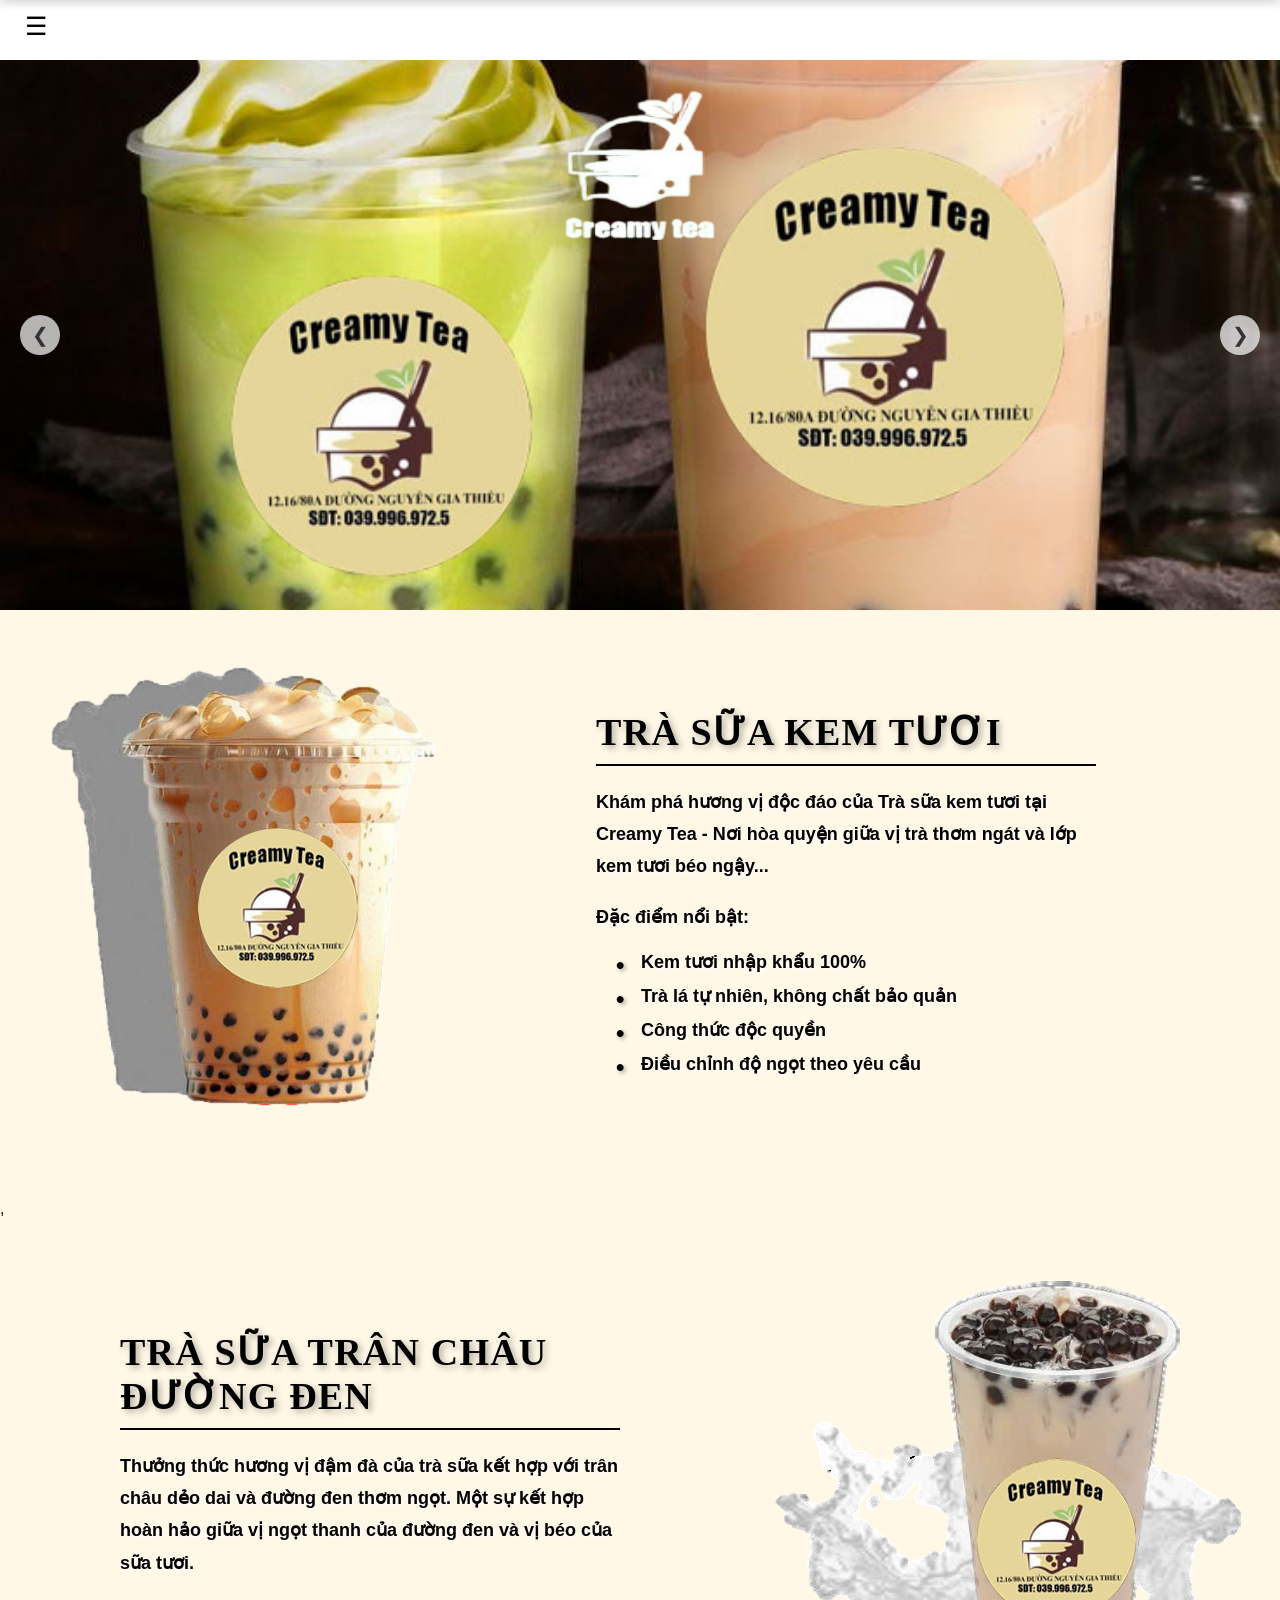
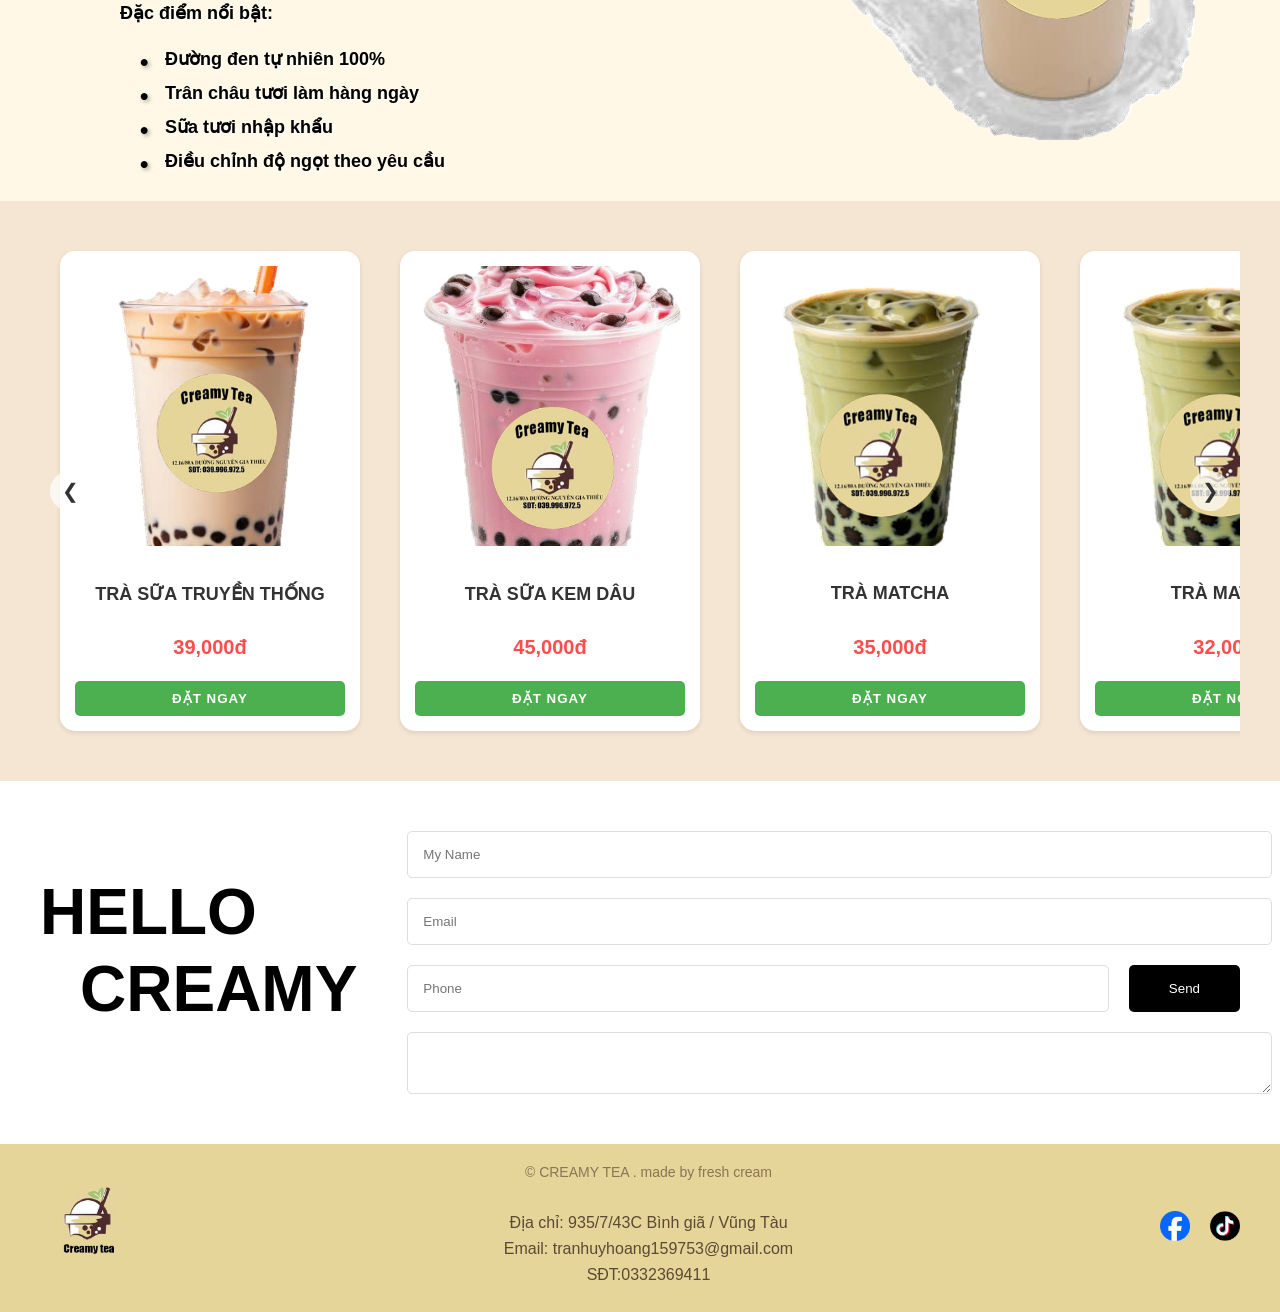
==== commit c055c6f7: "update1" ====
--- a/index.html
+++ b/index.html
@@ -18,8 +18,8 @@
                     <a href="index.html">Trang Chủ</a>
                     <a href="index2.html">Về Chúng Tôi</a>
                     <a href="menu.html">Menu</a>
-                    <a href="#">Tin Tức</a>
-                    <a href="#">Liên hệ</a>
+                    <a href="tintuc.html">Tin Tức</a>
+                    <a href="#danhgia">Liên hệ</a>
                 </nav>
             </div>
         </div>
@@ -139,7 +139,7 @@
         <button class="gallery-next">❯</button>
     </div>
 </div>
-<div class="danhgia">
+<div class="danhgia" id="danhgia">
     <div class="danhgia-left">
         <h1>HELLO<br><span>CREAMY</span></h1>
     </div>
@@ -165,8 +165,10 @@
                     © CREAMY TEA . made by fresh cream
                 </div>
                 <div class="contact-info">
+            
                     <p class="address">Địa chỉ: 935/7/43C Bình giã / Vũng Tàu</p>
                     <p class="email">Email: tranhuyhoang159753@gmail.com</p>
+                    <p>SĐT:0332369411</p>
                 </div>
             </div>
             <div class="social-icons">
@@ -205,6 +207,13 @@
     const itemCount = document.querySelectorAll('.gallery-item').length;
     const itemsPerView = 2;
     const maxPosition = itemCount - itemsPerView;
+    
+    document.querySelector('.gallery-prev').addEventListener('click', () => {
+        if (currentGalleryPosition > 0) {
+            currentGalleryPosition--;
+            gallery.style.transform = `translateX(-${currentGalleryPosition * 35}%)`;
+        }
+    });
     
     document.querySelector('.gallery-next').addEventListener('click', () => {
         if (currentGalleryPosition < maxPosition) {
@@ -231,7 +240,27 @@
         el.classList.add('fade-in');
         observer.observe(el);
     });
-    
+    // ... existing code ...
+    // Thêm code xử lý cuộn mượt
+    document.querySelectorAll('a[href^="#"]').forEach(anchor => {
+        anchor.addEventListener('click', function (e) {
+            e.preventDefault();
+            const targetId = this.getAttribute('href').substring(1);
+            const targetElement = document.getElementById(targetId);
+            
+            if (targetElement) {
+                targetElement.scrollIntoView({
+                    behavior: 'smooth',
+                    block: 'start'
+                });
+                
+                // Đóng menu mobile nếu đang mở
+                document.querySelector('.menu').classList.remove('active');
+                document.querySelector('.icon').classList.remove('active');
+                document.querySelector('.icon').innerHTML = '☰';
+            }
+        });
+    });
 </script>
 </body>
 </html>
--- a/Styles/css2.css
+++ b/Styles/css2.css
@@ -853,4 +853,136 @@
     .fade-in.active {
         opacity: 1;
         transform: translateY(0);
+    }
+
+/* Thêm style cho smooth scroll */
+html {
+    scroll-behavior: smooth;
+    scroll-padding-top: 60px; /* Để tránh bị menu fixed che mất nội dung */
+}
+
+.danhgia {
+    scroll-margin-top: 60px; /* Đảm bảo phần form không bị menu che khi scroll */
+}
+.danhgia-right {
+    flex: 2;
+}
+
+.danhgia-left h1 {
+    font-size: 64px;
+    font-weight: bold;
+    line-height: 1.2;
+}
+
+.danhgia-right form {
+    display: flex;
+    flex-direction: column;
+    gap: 20px;
+}
+
+.danhgia-right input,
+.danhgia-right textarea {
+    width: 100%;
+    padding: 15px;
+    border: 1px solid #ddd;
+    border-radius: 5px;
+}
+
+.phone-send {
+    display: flex;
+    gap: 20px;
+}
+
+.phone-send input {
+    flex: 1;
+}
+
+.phone-send button {
+    padding: 15px 40px;
+    background: #000;
+    color: #fff;
+    border: none;
+    border-radius: 5px;
+    cursor: pointer;
+}
+
+.phone-send button:hover {
+    opacity: 0.9;
+}
+
+.info-container {
+    display: flex;
+    flex-direction: column;
+    align-items: center;
+    gap: 15px;
+}
+
+.contact-info {
+    text-align: center;
+    margin-top: 10px;
+}
+
+.contact-info p {
+    margin: 8px 0;
+    font-size: 16px;
+    color: #5c4934;
+    font-weight: 500;
+    transition: all 0.3s ease;
+}
+
+.contact-info p:hover {
+    color: #8B7355;
+    transform: scale(1.02);
+    text-shadow: 1px 1px 2px rgba(0,0,0,0.1);
+}
+
+    .intro-text h2, .chandauduongden-text h2 {
+        font-family: 'Playfair Display', serif;  /* Font chữ sang trọng */
+        font-size: 38px;
+        font-weight: 800;
+        color: #000000;
+        text-shadow: 3px 3px 6px rgba(0,0,0,0.3);
+        margin-bottom: 20px;
+        letter-spacing: 1.2px;
+        text-transform: uppercase;  /* Chữ in hoa */
+        border-bottom: 2px solid #000;  /* Thêm gạch chân */
+        padding-bottom: 10px;
+    }
+    
+    .intro-text p, .chandauduongden-text p {
+        font-size: 18px;
+        line-height: 1.8;
+        color: #000000;    /* Màu đen đậm */
+        font-weight: 600;  /* Tăng độ đậm */
+        text-shadow: 2px 2px 4px rgba(255,255,255,0.8);
+    }
+    
+    .intro-text ul li, .chandauduongden-text ul li {
+        font-size: 18px;
+        color: #000000;    /* Màu đen đậm */
+        font-weight: 600;  /* Tăng độ đậm */
+        margin: 12px 0;
+        padding-left: 25px;
+        text-shadow: 2px 2px 4px rgba(255,255,255,0.8);
+        position: relative;
+    }
+    
+    .intro-text ul li:before, .chandauduongden-text ul li:before {
+        content: "•";
+        position: absolute;
+        left: 0;
+        color: #000000;
+        font-size: 24px;   /* Tăng kích thước dấu chấm */
+        font-weight: bold;
+        text-shadow: 2px 2px 4px rgba(0,0,0,0.3);
+    }
+    .fade-in {
+        opacity: 0;
+        transform: translateY(50%);
+        transition: all 1s ease;
+    }
+    
+    .fade-in.active {
+        opacity: 1;
+        transform: translateY(0);
     }
